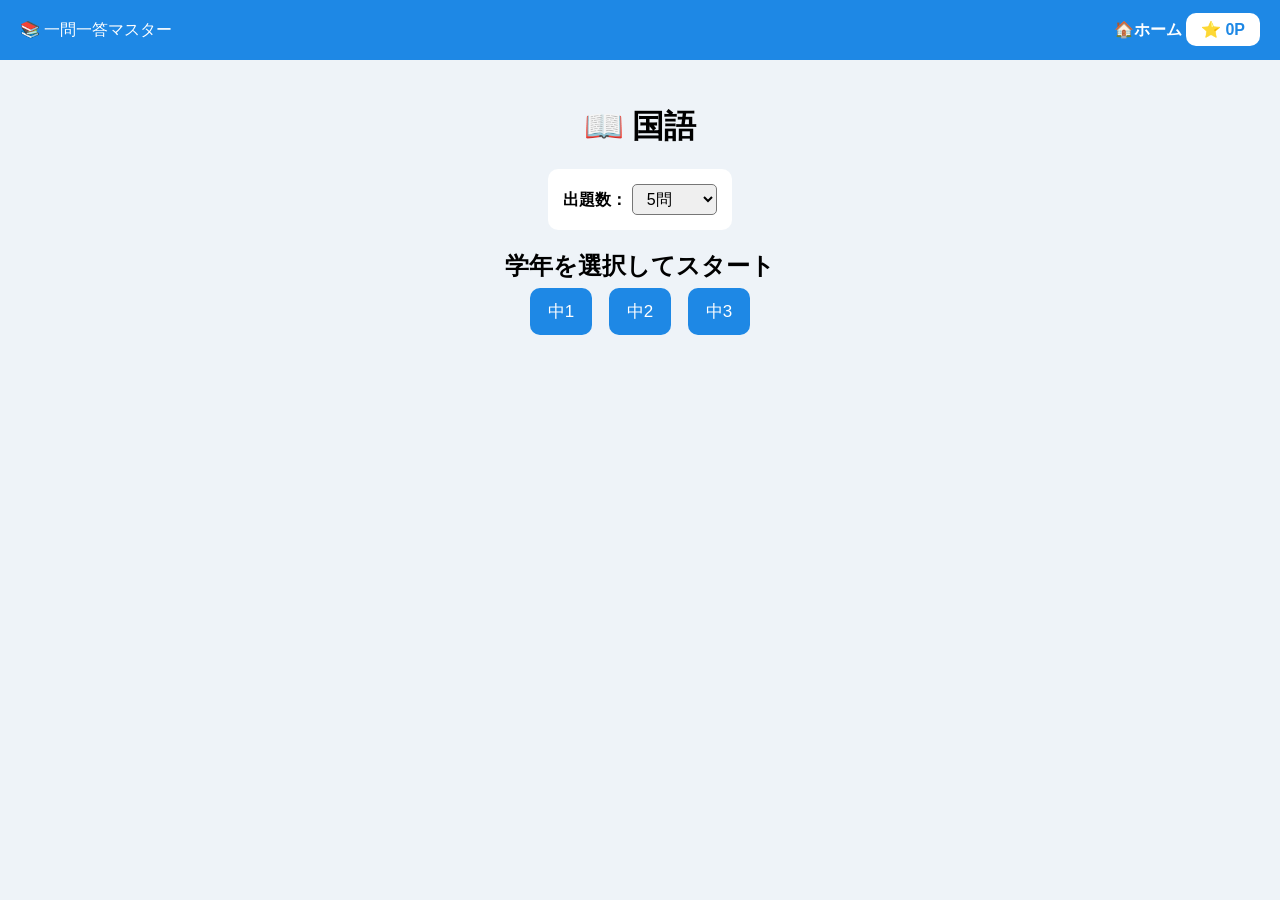
==== japanese.html @ 81d67c6b "Update japanese.html" ====
<!DOCTYPE html>
<html lang="ja">
<head>
<meta charset="UTF-8">
<meta name="viewport" content="width=device-width, initial-scale=1.0">
<title>国語 | 一問一答マスター</title>
<style>
*{margin:0;padding:0;box-sizing:border-box;font-family:"Yu Gothic",sans-serif;}
body{background:#eef3f8;}
header{height:60px;background:#1e88e5;color:#fff;display:flex;justify-content:space-between;align-items:center;padding:0 20px;}
header a{color:white;text-decoration:none;font-weight:bold;}
.point{background:white;color:#1e88e5;padding:8px 15px;border-radius:10px;font-weight:bold;}
main{max-width:900px;margin:25px auto;padding:20px;}
h1{text-align:center;margin-bottom:20px;}
.menu{text-align:center;}
.settings {margin-bottom: 20px;background: white;padding: 15px;border-radius: 10px;display: inline-block;}
.settings select {padding: 5px 10px;font-size: 16px;border-radius: 5px;}
button{padding:12px 18px;border:none;border-radius:10px;cursor:pointer;background:#1e88e5;color:white;margin:6px;font-size:17px;}
button:hover{background:#1565c0;}
#game, #final-result {display:none;}
.progressText{font-weight:bold;margin-bottom:8px;}
.progress{width:100%;height:18px;background:#cfd8dc;border-radius:20px;overflow:hidden;margin-bottom:20px;}
#bar{width:0%;height:100%;background:#43a047;transition:.3s;}
.question{font-size:25px;font-weight:bold;margin:20px 0;}
.choice{display:block;width:100%;margin:10px 0;padding:14px;background:white;color:#222;border:2px solid #1e88e5;border-radius:10px;cursor:pointer;text-align:left;font-size:18px;}
.choice:hover{background:#e3f2fd;}
.correct{background:#43a047!important;color:white;}
.wrong{background:#e53935!important;color:white;}
#result{font-size:28px;font-weight:bold;margin-top:15px;}
#explain{margin-top:15px;background:#fff;padding:15px;border-left:5px solid orange;}
#next{display:none;width:100%;margin-top:20px;}
#final-result {text-align: center;background: white;padding: 30px;border-radius: 10px;box-shadow: 0 4px 6px rgba(0,0,0,0.1);}
.result-stats {font-size: 22px;margin: 15px 0;font-weight: bold;}
.result-rate {font-size: 28px;color: #e53935;margin: 15px 0;font-weight: bold;}
.result-point {font-size: 20px;color: #1e88e5;margin-bottom: 20px;}
</style>
</head>
<body>
<header>
<div>📚 一問一答マスター</div>
<div><a href="index.html">🏠ホーム</a> <span class="point">⭐ <span id="point">0</span>P</span></div>
</header>
<main>
<h1>📖 国語</h1>
<div class="menu" id="menu">
  <div class="settings">
    <label for="q-count"><b>出題数：</b></label>
    <select id="q-count">
      <option value="1">1問</option>
      <option value="5" selected>5問</option>
      <option value="10">10問</option>
      <option value="20">20問</option>
      <option value="30">30問</option>
      <option value="40">40問</option>
      <option value="50">50問</option>
      <option value="75">75問</option>
      <option value="100">100問</option>
    </select>
  </div>
  <h2>学年を選択してスタート</h2>
  <button onclick="start(1)">中1</button>
  <button onclick="start(2)">中2</button>
  <button onclick="start(3)">中3</button>
</div>

<div id="game">
  <div class="progressText" id="progressText"></div>
  <div class="progress"><div id="bar"></div></div>
  <div class="question" id="question"></div>
  <div id="choices"></div>
  <div id="result"></div>
  <div id="explain"></div>
  <button id="next" onclick="nextQuestion()">次の問題 ▶</button>
</div>

<div id="final-result">
  <h2>🎉 結果発表 🎉</h2>
  <div class="result-stats" id="final-score">正解数: 0 / 0問</div>
  <div class="result-rate" id="final-rate">正答率: 0%</div>
  <div class="result-point" id="final-earned-points">獲得ポイント: +0P</div>
  <button onclick="location.reload()">もう一回やる</button>
  <button onclick="location.href='index.html'" style="background: #757575;">ホームへ戻る</button>
</div>
</main>

<script>
const pointText = document.getElementById("point");
let point = Number(localStorage.getItem("point")) || 0;
pointText.textContent = point;
let current = 0, answered = false, questions = [], correctCount = 0; 

const db = {
  1: [{q:"「山月記」の作者は？", c:["芥川龍之介","中島敦","夏目漱石"], a:1, ex:"中島敦です。李徴という男が虎になる話です。"}],
  2: [{q:"「羅生門」の作者は？", c:["芥川龍之介","中島敦","太宰治"], a:0, ex:"芥川龍之介です。平安時代末期が舞台です。"}],
  3: [{q:"「こころ」の作者は？", c:["夏目漱石","芥川龍之介","太宰治"], a:0, ex:"夏目漱石です。明治の終わりを描いた作品です。"}]
};

function start(g) {
  current = 0; correctCount = 0; answered = false;
  const count = Number(document.getElementById("q-count").value);
  let allQuestions = [...db[g]];
  questions = allQuestions.sort(() => Math.random() - 0.5).slice(0, Math.min(count, allQuestions.length));
  document.getElementById("menu").style.display = "none";
  document.getElementById("game").style.display = "block";
  showQuestion();
}

function showQuestion() {
  answered = false;
  let q = questions[current];
  document.getElementById("progressText").innerHTML = `問題 ${current + 1} / ${questions.length}`;
  document.getElementById("bar").style.width = `${(current + 1) / questions.length * 100}%`;
  document.getElementById("question").innerHTML = q.q;
  document.getElementById("choices").innerHTML = q.c.map((c, i) => `<button class="choice" onclick="answer(${i})">${c}</button>`).join("");
  document.getElementById("result").innerHTML = "";
  document.getElementById("explain").innerHTML = "";
  document.getElementById("next").style.display = "none";
}

function answer(select) {
  if (answered) return;
  answered = true;
  const q = questions[current];
  document.querySelectorAll(".choice").forEach((btn, i) => {
    btn.disabled = true;
    if (i === q.a) btn.classList.add("correct");
    else if (i === select) btn.classList.add("wrong");
  });
  if (select === q.a) {
    document.getElementById("result").innerHTML = "⭕ 正解！ +2P";
    correctCount++;
    point += 2;
    localStorage.setItem("point", point);
    pointText.textContent = point;
  } else {
    document.getElementById("result").innerHTML = "❌ 不正解";
  }
  document.getElementById("explain").innerHTML = `<b>解説</b><br>${q.ex}`;
  document.getElementById("next").style.display = "block";
}

function nextQuestion() {
  current++;
  if (current >= questions.length) {
    document.getElementById("game").style.display = "none";
    document.getElementById("final-result").style.display = "block";
    document.getElementById("final-score").innerHTML = `正解数: ${correctCount} / ${questions.length}問`;
    document.getElementById("final-rate").innerHTML = `正答率: ${Math.round(correctCount / questions.length * 100)}%`;
    document.getElementById("final-earned-points").innerHTML = `獲得ポイント: +${correctCount * 2}P`;
  } else { showQuestion(); }
}
</script>
</body>
</html>
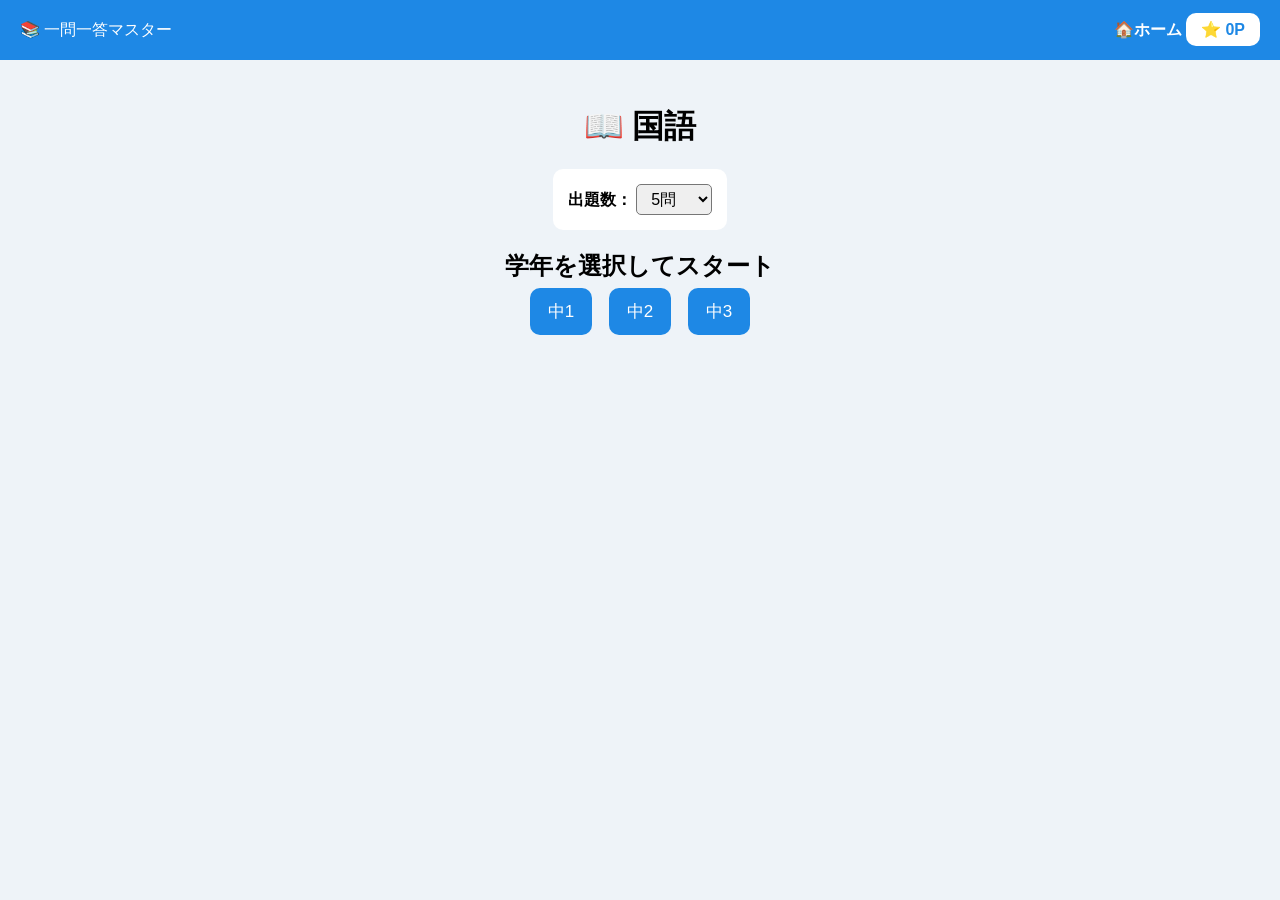
==== commit a4ac521e: "Update japanese.html" ====
--- a/japanese.html
+++ b/japanese.html
@@ -53,8 +53,6 @@
       <option value="30">30問</option>
       <option value="40">40問</option>
       <option value="50">50問</option>
-      <option value="75">75問</option>
-      <option value="100">100問</option>
     </select>
   </div>
   <h2>学年を選択してスタート</h2>
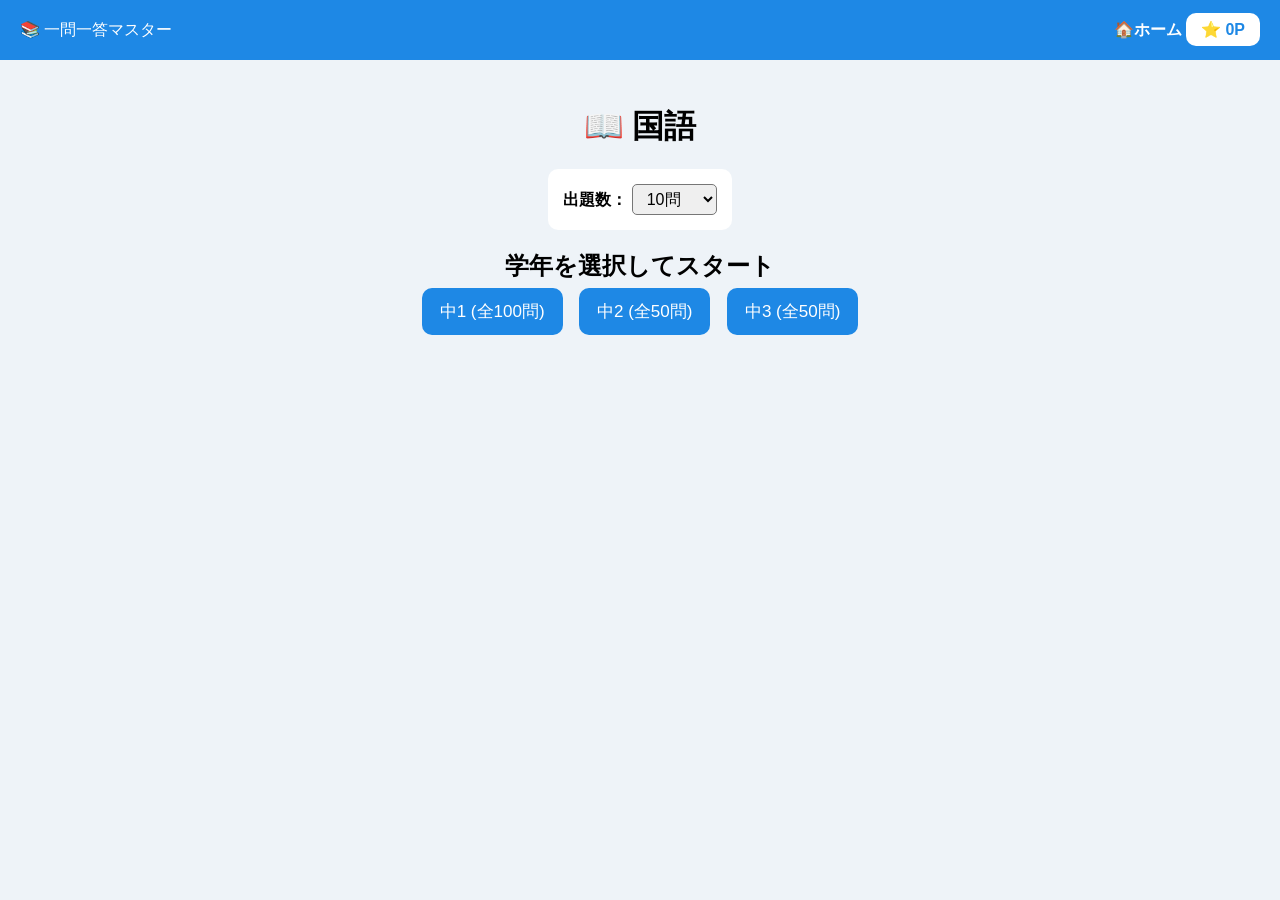
==== commit 23cfb0dd: "japanese.html を更新" ====
--- a/japanese.html
+++ b/japanese.html
@@ -46,19 +46,17 @@
   <div class="settings">
     <label for="q-count"><b>出題数：</b></label>
     <select id="q-count">
-      <option value="1">1問</option>
-      <option value="5" selected>5問</option>
-      <option value="10">10問</option>
+      <option value="5">5問</option>
+      <option value="10" selected>10問</option>
       <option value="20">20問</option>
-      <option value="30">30問</option>
-      <option value="40">40問</option>
       <option value="50">50問</option>
+      <option value="100">100問</option>
     </select>
   </div>
   <h2>学年を選択してスタート</h2>
-  <button onclick="start(1)">中1</button>
-  <button onclick="start(2)">中2</button>
-  <button onclick="start(3)">中3</button>
+  <button onclick="start(1)">中1 (全100問)</button>
+  <button onclick="start(2)">中2 (全50問)</button>
+  <button onclick="start(3)">中3 (全50問)</button>
 </div>
 
 <div id="game">
@@ -83,21 +81,229 @@
 
 <script>
 const pointText = document.getElementById("point");
-let point = Number(localStorage.getItem("point")) || 0;
+let point = 0;
+try { point = Number(localStorage.getItem("point")) || 0; } catch (e) { console.warn("localStorageブロック"); }
 pointText.textContent = point;
+
 let current = 0, answered = false, questions = [], correctCount = 0; 
 
+// 【以前と同じシンプルなデータ配列構造】
 const db = {
-  1: [{q:"「山月記」の作者は？", c:["芥川龍之介","中島敦","夏目漱石"], a:1, ex:"中島敦です。李徴という男が虎になる話です。"}],
-  2: [{q:"「羅生門」の作者は？", c:["芥川龍之介","中島敦","太宰治"], a:0, ex:"芥川龍之介です。平安時代末期が舞台です。"}],
-  3: [{q:"「こころ」の作者は？", c:["夏目漱石","芥川龍之介","太宰治"], a:0, ex:"夏目漱石です。明治の終わりを描いた作品です。"}]
+  1: [
+    {q:"「刷新」の正しい読み方は？", c:["さっしん","さつしん","かっしん"], a:0, ex:"刷新（さっしん）：悪習などを全く新しくすること。"},
+    {q:"「充足」の正しい読み方は？", c:["じゅうそく","じゅうぞく","みちたる"], a:0, ex:"充足（じゅうそく）：満ち足りるようにすること。"},
+    {q:"「一掃」の正しい読み方は？", c:["いっそう","ひとつはき","いちそう"], a:0, ex:"一掃（いっそう）：一度にすっかり払い去ること。"},
+    {q:"「懸念」の正しい読み方は？", c:["けねん","けんねん","けいねん"], a:0, ex:"懸念（けねん）：気にかかって不安に思うこと。"},
+    {q:"「固執」の正しい読み方は？", c:["こしつ","こしゅう","ごしつ"], a:0, ex:"固執（こしつ）：自分の意見にこだわり譲らないこと。"},
+    {q:"「看破」の正しい読み方は？", c:["かんぱ","かんぱつ","みやぶる"], a:0, ex:"看破（かんぱ）：真相などを見破ること。"},
+    {q:"「割愛」の正しい読み方は？", c:["かつあい","わりあい","かつあいい"], a:0, ex:"割愛（かつあい）：惜しいと思いながらも省くこと。"},
+    {q:"「姑息」の正しい読み方は？", c:["こそく","こそこ","いましばらく"], a:0, ex:"姑息（こそく）：一時の間に合わせにすること。"},
+    {q:"「示唆」の正しい読み方は？", c:["しさ","じさ","しきょう"], a:0, ex:"示唆（しさ）：それとなくそそのかすこと。"},
+    {q:"「妥協」の正しい読み方は？", c:["だきょう","たきょう","だイクよう"], a:0, ex:"妥協（だきょう）：対立した双方が譲り合って解決すること。"},
+    {q:"「擁護」の正しい読み方は？", c:["ようご","おんご","ようこ"], a:0, ex:"擁護（ようご）：侵害からかばい守ること。"},
+    {q:"「補填」の正しい読み方は？", c:["ほてん","ほしん","ほちょく"], a:0, ex:"補填（ほてん）：不足を埋め合わせること。"},
+    {q:"「進捗」の正しい読み方は？", c:["しんちょく","しんぽ","しんでき"], a:0, ex:"進捗（しんちょく）：物事が順調にはかどること。"},
+    {q:"「脆弱」の正しい読み方は？", c:["ぜいじゃく","きしゃく","ぜつじゃく"], a:0, ex:"脆弱（ぜいじゃく）：もろくて弱いこと。"},
+    {q:"「恣意」の正しい読み方は？", c:["しい","じい","こい"], a:0, ex:"恣意（しい）：気ままな心、自分勝手な考え。"},
+    {q:"「斟酌」の正しい読み方は？", c:["しんしゃく","じんしゃく","かんしゃく"], a:0, ex:"斟酌（しんしゃく）：相手の事情や心情を汲み取ること。"},
+    {q:"「確執」の正しい読み方は？", c:["かくしつ","かくしゅう","たしかづえ"], a:0, ex:"確執（かくしつ）：互いに意見を譲らないこと。"},
+    {q:"「常套」の正しい読み方は？", c:["じょうとう","じょうかん","つねわざ"], a:0, ex:"常套（じょうとう）：ありふれたやり方・決まり文句。"},
+    {q:"「媒介」の正しい読み方は？", c:["ばいかい","ばいけい","なかだち"], a:0, ex:"媒介（ばいかい）：両者の間に立って仲立ちすること。"},
+    {q:"「破綻」の正しい読み方は？", c:["はたん","はじょう","へいたん"], a:0, ex:"破綻（はたん）：物事や関係が成り立たなくなること。"},
+    {q:"「凡例」の正しい読み方は？", c:["はんれい","ぼんれい","はんれつ"], a:0, ex:"凡例（はんれい）：本の巻頭にある説明や決まり。"},
+    {q:"「矛盾」の正しい読み方は？", c:["むじゅん","むとん","ほこたて"], a:0, ex:"矛盾（むじゅん）：つじつまが合わないこと。"},
+    {q:"「躍進」の正しい読み方は？", c:["やくしん","ようしん","たくしん"], a:0, ex:"躍進（やくしん）：目覚ましい勢いで進出・発展すること。"},
+    {q:"「露骨」の正しい読み方は？", c:["ろこつ","ろっこつ","るこつ"], a:0, ex:"露骨（ろこつ）：感情や欲望などを隠さず出すこと。"},
+    {q:"「驚愕」の正しい読み方は？", c:["きょうがく","きょうかく","きょうが"], a:0, ex:"驚愕（きょうがく）：非常に驚くこと。"},
+    {q:"「悪習などを全く新しくすること」を意味する熟語は？", c:["刷新","固執","看破"], a:0, ex:"正解は「刷新（さっしん）」です。"},
+    {q:"「満ち足りるようにすること」を意味する熟語は？", c:["充足","割愛","姑息"], a:0, ex:"正解は「充足（じゅうそく）」です。"},
+    {q:"「一度にすっかり払い去ること」を意味する熟語は？", c:["一掃","示唆","妥協"], a:0, ex:"正解は「一掃（いっそう）」です。"},
+    {q:"「気にかかって不安に思うこと」を意味する熟語は？", c:["懸念","擁護","補填"], a:0, ex:"正解は「懸念（けねん）」です。"},
+    {q:"「自分の意見にこだわり譲らないこと」を意味する熟語は？", c:["固執","進捗","脆弱"], a:0, ex:"正解は「固執（こしつ）」です。"},
+    {q:"「真相などを見破ること」を意味する熟語は？", c:["看破","恣意","斟酌"], a:0, ex:"正解は「看破（かんぱ）」です。"},
+    {q:"「惜しいと思いながらも省くこと」を意味する熟語は？", c:["割愛","確執","常套"], a:0, ex:"正解は「割愛（かつあい）」です。"},
+    {q:"「一時の間に合わせにすること」を意味する熟語は？", c:["姑息","媒介","破綻"], a:0, ex:"正解は「姑息（こそく）」です。"},
+    {q:"「それとなくそそのかすこと」を意味する熟語は？", c:["示唆","凡例","矛盾"], a:0, ex:"正解は「示唆（しさ）」です。"},
+    {q:"「対立した双方が譲り合って解決すること」を意味する熟語は？", c:["妥協","躍進","露骨"], a:0, ex:"正解は「妥協（だきょう）」です。"},
+    {q:"「侵害からかばい守ること」を意味する熟語は？", c:["擁護","驚愕","完璧"], a:0, ex:"正解は「擁護（ようご）」です。"},
+    {q:"「不足を埋め合わせること」を意味する熟語は？", c:["補填","忌避","驚異"], a:0, ex:"正解は「補填（ほてん）」です。"},
+    {q:"「物事が順調にはかどること」を意味する熟語は？", c:["進捗","含蓄","享受"], a:0, ex:"正解は「進捗（しんちょく）」です。"},
+    {q:"「もろくて弱いこと」を意味する熟語は？", c:["脆弱","傾倒","固辞"], a:0, ex:"正解は「脆弱（ぜいじゃく）」です。"},
+    {q:"「気ままな心、自分勝手な考え」を意味する熟語は？", c:["恣意","克明","暫定"], a:0, ex:"正解は「恣意（しい）」です。"},
+    {q:"「相手の事情や心情を汲み取ること」を意味する熟語は？", c:["斟酌","至高","謝絶"], a:0, ex:"正解は「斟酌（しんしゃく）」です。"},
+    {q:"「互いに意見を譲らないこと」を意味する熟語は？", c:["確執","執拗","釈明"], a:0, ex:"正解は「確執（かくしつ）」です。"},
+    {q:"「ありふれたやり方・決まり文句」を意味する熟語は？", c:["常套","充足","一掃"], a:0, ex:"正解は「常套（じょうとう）」です。"},
+    {q:"「両者の間に立って仲立ちすること」を意味する熟語は？", c:["媒介","懸念","看破"], a:0, ex:"正解は「媒介（ばいかい）」です。"},
+    {q:"「物事や関係が成り立たなくなること」を意味する熟語は？", c:["破綻","割愛","姑息"], a:0, ex:"正解は「破綻（はたん）」です。"},
+    {q:"「本の巻頭にある説明や決まり」を意味する熟語は？", c:["凡例","示唆","妥協"], a:0, ex:"正解は「凡例（はんれい）」です。"},
+    {q:"「つじつまが合わないこと」を意味する熟語は？", c:["矛盾","擁護","補填"], a:0, ex:"正解は「矛盾（むじゅん）」です。"},
+    {q:"「目覚ましい勢いで進出・発展すること」を意味する熟語は？", c:["躍進","進捗","脆弱"], a:0, ex:"正解は「躍進（やくしん）」です。"},
+    {q:"「感情や欲望などを隠さず出すこと」を意味する熟語は？", c:["露骨","恣意","斟酌"], a:0, ex:"正解は「露骨（ろこつ）」です。"},
+    {q:"「非常に驚くこと」を意味する熟語は？", c:["驚愕","確執","常套"], a:0, ex:"正解は「驚愕（きょうがく）」です。"},
+    {q:"文の中で「誰が」「何が」を表す成分は？", c:["主語","述語","修飾語"], a:0, ex:"主語は、文の主体となる部分です。"},
+    {q:"文の中で「どうする」「どんなだ」を表す成分は？", c:["述語","主語","接続語"], a:0, ex:"述語は、主語の動作や状態を表す部分です。"},
+    {q:"他の言葉を詳しく説明して飾る文の成分は？", c:["修飾語","独立語","述語"], a:0, ex:"修飾語は、他の言葉の内容を詳しくします。"},
+    {q:"前後の文や言葉を繋ぐ役割を持つ文の成分は？", c:["接続語","修飾語","独立語"], a:0, ex:"接続語は文と文の関係を示します。"},
+    {q:"他の成分と直接の関係を持たない独立した文の成分は？", c:["独立語","主語","述語"], a:0, ex:"応答や呼び掛けなどが独立語になります。"},
+    {q:"物の名前を表し、主語になれる単語の品詞は？", c:["名詞","動詞","形容詞"], a:0, ex:"名詞（体言）は活用がありません。"},
+    {q:"動作や存在を表し、と言い切りがウ段の音で終わる品詞は？", c:["動詞","名詞","副詞"], a:0, ex:"動詞は活用のある自立語です。"},
+    {q:"状態や性質を表し、言い切りが「い」で終わる品詞は？", c:["形容詞","形容動詞","助詞"], a:0, ex:"形容詞は「美しい」などがあります。"},
+    {q:"状態を表し、言い切りが「だ・です」で終わる品詞は？", c:["形容動詞","形容詞","連体詞"], a:0, ex:"形容動詞は「静かだ」などがあります。"},
+    {q:"主に動詞や形容詞（用言）の状態・程度を修飾する単語は？", c:["副詞","名詞","接続詞"], a:0, ex:"副詞は活用がありません。"},
+    {q:"名詞（体言）の上について、それを詳しく修飾する単語は？", c:["連体詞","副詞","感動詞"], a:0, ex:"連体詞は「大きな」「いわゆる」など。"},
+    {q:"文と文、語と語を繋ぎ、活用がない独立した単語は？", c:["接続詞","助詞","助動詞"], a:0, ex:"接続詞は「だから」「しかし」など。"},
+    {q:"感動、呼びかけ、応答などを表す活用がない独立した単語は？", c:["感動詞","連体詞","副詞"], a:0, ex:"感動詞は「はい」「おや」など。"},
+    {q:"単語の後ろについて関係を示したり意味を添える、活用がない付属語は？", c:["助詞","助動詞","動詞"], a:0, ex:"助詞は「が」「を」「に」など。"},
+    {q:"付属語で、上の言葉に意味を添え、活用がある単語は？", c:["助動詞","助詞","形容詞"], a:0, ex:"助動詞は「れる」「させる」など。"},
+    {q:"中国の古い発音をもとにした漢字の読み方は？", c:["音読み","訓読み","訓読"], a:0, ex:"音読みは、漢字が日本に伝わった時の音です。"},
+    {q:"漢字の意味にあたる日本語をあてはめた読み方は？", c:["訓読み","音読み","音読"], a:0, ex:"訓読みは、漢字に日本語の意味を当てはめたもの。"},
+    {q:"意味が互いに対立し、反対になっている言葉のペアは？", c:["対義語","類義語","同音異義語"], a:0, ex:"「高い」と「低い」などは対義語です。"},
+    {q:"意味が互いによく似ている言葉のペアは？", c:["類義語","対義語","多義語"], a:0, ex:"「宿命」と「運命」などは類義語です。"},
+    {q:"崩さずに一点一画を正確に書く漢字の書体は？", c:["楷書","行書","草書"], a:0, ex:"普段一番よく使う標準的な書体です。"},
+    {q:"楷書を少し崩して、流れるように書く漢字の書体は？", c:["行書","楷書","草書"], a:0, ex:"行書は、少しつながりを持たせて書きます。"},
+    {q:"行書をさらに大きく崩して簡略化した漢字の書体は？", c:["草書","行書","楷書"], a:0, ex:"草書は、原型を留めないほど崩すこともあります。"},
+    {q:"発音上・意味上で自然に区切る、言葉の最小の単位は？", c:["文節","単語","段落"], a:0, ex:"「ね」を入れて区切ることができる単位です。"},
+    {q:"文法上の意味を持つ、言葉の最も小さい要素は？", c:["単語","文節","文"], a:0, ex:"これ以上分けると意味が通じなくなる単位。"},
+    {q:"相手への敬意を表す言葉遣いの総称は？", c:["敬語","方言","標準語"], a:0, ex:"尊敬語、謙譲語、丁寧語などがあります。"},
+    {q:"次のうち、漢字の「部首」として正しい名称は？", c:["さんずい","みず","かわ"], a:0, ex:"「漢」などの左側にあるのは「さんずい」です。"},
+    {q:"「燈」の部首は？", c:["ひへん","ひ","ともしび"], a:0, ex:"「燈」の部首は「火（ひへん）」です。"},
+    {q:"「語」の部首は？", c:["ごんべん","くち","いう"], a:0, ex:"「語」の部首は「言（ごんべん）」です。"},
+    {q:"「校」の部首は？", c:["きへん","き","まじわる"], a:0, ex:"「校」の部首は「木（きへん）」です。"},
+    {q:"「究」の部首は？", c:["あなかんむり","あな","うかんむり"], a:0, ex:"「究」の部首は「穴（あなかんむり）」です。"},
+    {q:"「犬も歩けば（ ）」に続くことわざは？", c:["棒に当たる","災いを生む","道迷う"], a:0, ex:"何か行動を起こせば災難に遭う、または幸運に遭うこと。"},
+    {q:"「弘法にも（ ）」に続くことわざは？", c:["筆の誤り","筆の進み","筆の選び"], a:0, ex:"達人でも時には失敗するということ。"},
+    {q:"「猿も木から（ ）」に続くことわざは？", c:["落ちる","滑る","飛び降りる"], a:0, ex:"名手でも時には失敗することがある。"},
+    {q:"「釈迦に（ ）」に続くことわざは？", c:["説法","知恵","お経"], a:0, ex:"自分よりよく知っている人に教える愚かさ。"},
+    {q:"「聞いて極楽（ ）」に続くことわざは？", c:["見て地獄","見て現実","聞いて地獄"], a:0, ex:"話に聞くだけなら素晴らしいが、実際はひどいこと。"},
+    {q:"「捕らぬ狸の（ ）」に続くことわざは？", c:["皮算用","毛並み","子算用"], a:0, ex:"手に入るか分からないものを当てにして計画すること。"},
+    {q:"「壁に耳あり（ ）」に続くことわざは？", c:["障子に目あり","窓に目あり","床に口あり"], a:0, ex:"秘密は漏れやすいということのたとえ。"},
+    {q:"「可愛い子には（ ）」に続くことわざは？", c:["旅をさせよ","厳しくせよ","服を着せよ"], a:0, ex:"子供が可愛いなら、世間の苦労を経験させるべきだ。"},
+    {q:"「三人寄れば（ ）」に続くことわざは？", c:["文殊の知恵","凡人の知恵","大騒ぎ"], a:0, ex:"凡人でも三人集まれば良い知恵が出る。"},
+    {q:"「塵も積もれば（ ）」に続くことわざは？", c:["山となる","ゴミとなる","砂となる"], a:0, ex:"微小なものでも、重なれば巨大になる。"},
+    {q:"「失敗は（ ）」に続くことわざは？", c:["成功のもと","成功の敵","終わりの始まり"], a:0, ex:"失敗を反省すれば、次の成功に繋がる。"},
+    {q:"「急がば（ ）」に続くことわざは？", c:["回れ","走れ","止まれ"], a:0, ex:"急ぐ時ほど、安全で確実な方法をとるべきだ。"},
+    {q:"「情けは人の（ ）」に続くことわざは？", c:["ためならず","ためになる","仇となる"], a:0, ex:"人に情けをかけると、巡り巡って自分に返ってくる。"},
+    {q:"「石の上にも（ ）」に続くことわざは？", c:["三年","一年","十年"], a:0, ex:"辛くても辛抱を続ければ、いつかは報われる。"},
+    {q:"「灯台（ ）」に続くことわざは？", c:["下暗し","前明るし","後ろ暗し"], a:0, ex:"身近なことはかえって気づきにくい。"},
+    {q:"「良薬は（ ）」に続くことわざは？", c:["口に苦し","病に効く","体に良し"], a:0, ex:"良い忠告は聞くのが辛いが、ためになる。"},
+    {q:"「笑う門には（ ）」に続くことわざは？", c:["福来る","人来る","お金来る"], a:0, ex:"いつも笑い声が減らない家には幸福が訪れる。"},
+    {q:"「論より（ ）」に続くことわざは？", c:["証拠","議論","事実"], a:0, ex:"あれこれ議論するより、証拠を出す方が明確だ。"},
+    {q:"「百聞は（ ）」に続くことわざは？", c:["一見にしかず","一考にしかず","一読にしかず"], a:0, ex:"何度も聞くより、一度自分の目で見る方がよく分かる。"},
+    {q:"「雨降って（ ）」に続くことわざは？", c:["地固まる","虹出る","泥となる"], a:0, ex:"揉め事の後は、かえって状態が安定すること。"}
+  ],
+  2: [
+    {q:"多くの人が口を揃えて同じことを言うことを表す四字熟語は？", c:["異口同音","異体同心","単刀直入"], a:0, ex:"異口同音（いくどうおん）"},
+    {q:"言葉を使わず、互いの心で通じ合うことを表す四字熟語は？", c:["以心伝心","試行錯誤","自給自足"], a:0, ex:"以心伝心（いしんでんしん）"},
+    {q:"一つの行為で二つの利益を得ることを表す四字熟語は？", c:["一石二鳥","一挙両得","八方美人"], a:0, ex:"一石二鳥（いっせきにちょう）"},
+    {q:"命がけで物事に熱中し、最善の努力をすることを表す四字熟語は？", c:["一生懸命","絶体絶命","千載一遇"], a:0, ex:"一生懸命（いっしょうけんめい）"},
+    {q:"失敗を繰り返しながら目的に近づいていくことを表す四字熟語は？", c:["試行錯誤","自業自得","自給自足"], a:0, ex:"試行錯誤（しこうさくご）"},
+    {q:"必要な物資をすべて自分で生産しまかなうことを表す四字熟語は？", c:["自給自足","適材適所","本末転倒"], a:0, ex:"自給自足（じきゅうじそく）"},
+    {q:"自分の犯した悪事の報いを自分が受けることを表す四字熟語は？", c:["自業自得","因果応報","自給自足"], a:0, ex:"自業自得（じごうじとく）"},
+    {q:"前置きを省き、すぐに本題・核心に入ることを表す四字熟語は？", c:["単刀直入","創意工夫","臨機応変"], a:0, ex:"単刀直入（たんとうちょくにゅう）"},
+    {q:"人の能力に適した地位や仕事に配置することを表す四字熟語は？", c:["適材適所","千差万別","十人十色"], a:0, ex:"適材適所（てきざいてきしょ）"},
+    {q:"物事の根本と些細な部分をひっくり返すことを表す四字熟語は？", c:["本末転倒","言語道断","五里霧中"], a:0, ex:"本末転倒（ほんまつてんとう）"},
+    {q:"物事の様子が全く分からず方針が立たないことを表す四字熟語は？", c:["五里霧中","暗中模索","自暴自棄"], a:0, ex:"五里霧中（ごりむちゅう）"},
+    {q:"種類や様子がさまざまに異なっていることを表す四字熟語は？", c:["千差万別","十人十色","三者三様"], a:0, ex:"千差万別（せんさばんべつ）"},
+    {q:"人によって考えや好みがそれぞれ異なることを表す四字熟語は？", c:["十人十色","千差万別","一長一短"], a:0, ex:"十人十色（じゅうにんといろ）"},
+    {q:"長所もあるが、同時に短所もあることを表す四字熟語は？", c:["一長一短","完全無欠","適材適所"], a:0, ex:"一長一短（いっちょういったん）"},
+    {q:"新しい思いつきを元に、色々と考え出すことを表す四字熟語は？", c:["創意工夫","臨機応変","試行錯誤"], a:0, ex:"創意工夫（そういくふう）"},
+    {q:"追い詰められて逃れられない困難な立場にあることを表す四字熟語は？", c:["絶体絶命","危機一髪","五里霧中"], a:0, ex:"絶体絶命（ぜったいぜつめい）"},
+    {q:"状況の変化に応じて、適切な処置をとることを表す四字熟語は？", c:["臨機応変","創意工夫","千差万別"], a:0, ex:"臨機応変（りんきおうへん）"},
+    {q:"滅多にない、千年に一度しか会えないような好機を表す四字熟語は？", c:["千載一遇","一世一代","危機一髪"], a:0, ex:"千載一遇（せんざいいちぐう）"},
+    {q:"目先の違いにとらわれ、同じ結果だと気づかないことを表す四字熟語は？", c:["朝三暮四","二者択一","本末転倒"], a:0, ex:"朝三暮四（ちょうさんぼし）"},
+    {q:"互いに励まし合い、競い合って学問や徳を磨くことを表す四字熟語は？", c:["切磋琢磨","一生懸命","一致団結"], a:0, ex:"切磋琢磨（せっさたくま）"},
+    {q:"「異口同音」の正しい読み方は？", c:["いくどうおん","いぐどうおん","いこうどうおん"], a:0, ex:"異口同音（いくどうおん）"},
+    {q:"「以心伝心」の正しい読み方は？", c:["いしんでんしん","いしんでんじん","いしんとうしん"], a:0, ex:"以心伝心（いしんでんしん）"},
+    {q:"「一石二鳥」の正しい読み方は？", c:["いっせきにちょう","いちせきにちょう","いっせきふたちょう"], a:0, ex:"一石二鳥（いっせきにちょう）"},
+    {q:"「試行錯誤」の正しい読み方は？", c:["しこうさくご","しこうさくきょ","しぎょうさくご"], a:0, ex:"試行錯誤（しこうさくご）"},
+    {q:"「本末転倒」の正しい読み方は？", c:["ほんまつてんとう","ほんまつてんど","ほんまつてんず"], a:0, ex:"本末転倒（ほんまつてんとう）"},
+    {q:"相手を敬って、その動作や状態を高めて表現する敬語は？", c:["尊敬語","謙譲語","丁寧語"], a:0, ex:"尊敬語は相手の行為を高めます。"},
+    {q:"自分がへりくだることで、相対的に相手を敬う敬語は？", c:["謙譲語","尊敬語","丁寧語"], a:0, ex:"謙譲語は自分の行為を低くします。"},
+    {q:"「です」「ます」など、聞き手に上品に伝える敬語は？", c:["丁寧語","尊敬語","謙譲語"], a:0, ex:"丁寧語は話し言葉を丁寧にします。"},
+    {q:"先生が「言う」の尊敬語として正しいものは？", c:["おっしゃる","申される","お聞きになる"], a:0, ex:"言うの尊敬語は「おっしゃる」です。"},
+    {q:"自分が「言う」の謙譲語として正しいものは？", c:["申し上げる","おっしゃる","言われる"], a:0, ex:"言うの謙譲語は「申す」「申し上げる」です。"},
+    {q:"相手が「行く」の尊敬語として正しいものは？", c:["いらっしゃる","参る","伺う"], a:0, ex:"行くの尊敬語は「いらっしゃる」などです。"},
+    {q:"自分が「行く」の謙譲語として正しいものは？", c:["参る","いらっしゃる","お越しになる"], a:0, ex:"行くの謙譲語は「参る」「伺う」です。"},
+    {q:"相手が「食べる」の尊敬語として正しいものは？", c:["召し上がる","いただく","食べられる"], a:0, ex:"食べるの尊敬語は「召し上がる」です。"},
+    {q:"自分が「食べる」の謙譲語として正しいものは？", c:["いただく","召し上がる","食す"], a:0, ex:"食べるの謙譲語は「いただく」です。"},
+    {q:"相手の家を敬って何と呼ぶ？", c:["お宅","弊社","拙宅"], a:0, ex:"相手の家は「お宅」や「貴宅」と呼びます。"},
+    {q:"自立語の後ろにつき、主語であることを示す助詞「が」の分類は？", c:["格助詞","接続助詞","副助詞"], a:0, ex:"「が」は関係を示す格助詞です。"},
+    {q:"文を繋ぐ役割を持つ助詞「〜から」「〜ので」の分類は？", c:["接続助詞","格助詞","終助詞"], a:0, ex:"文を接続する役割の助詞です。"},
+    {q:"文の最後について、疑問や感動を表す助詞「か」「な」の分類は？", c:["終助詞","副助詞","格助詞"], a:0, ex:"文末にくるので終助詞です。"},
+    {q:"様々な語につき、意味を限定したり強調したりする助詞「だけ」「さえ」は？", c:["副助詞","格助詞","並立助詞"], a:0, ex:"副助詞は様々な意味を添えます。"},
+    {q:"受け身や可能を表す助動詞「れる」「られる」の言い切りは？", c:["れる・られる","れる","られる"], a:0, ex:"動詞の下について活用します。"},
+    {q:"アンケートに対して「かいとう」する時の正しい漢字は？", c:["回答","解答","解凍"], a:0, ex:"質問や呼びかけに応じるのは「回答」です。"},
+    {q:"テストの問題を「かいとう」する時の正しい漢字は？", c:["解答","回答","会得"], a:0, ex:"問題を解いて答えを出すのは「解答」です。"},
+    {q:"別の場所に「いどう」する時の正しい漢字は？", c:["移動","異動","移到"], a:0, ex:"位置が変わることは「移動」です。"},
+    {q:"会社の部署が「いどう」になる時の正しい漢字は？", c:["異動","移動","移転"], a:0, ex:"役職や勤務地が変わることは「異動」です。"},
+    {q:"新製品を「かいはつ」する時の正しい漢字は？", c:["開発","啓発","開拓"], a:0, ex:"土地や技術を切り開くのは「開発」です。"},
+    {q:"意見を「こうかん」する時の正しい漢字は？", c:["交換","交歓","交感"], a:0, ex:"取り替えることは「交換」です。"},
+    {q:"機械を「そうさ」する時の正しい漢字は？", c:["操作","捜査","操縦"], a:0, ex:"道具を扱うのは「操作」です。"},
+    {q:"犯人を「そうさ」する時の正しい漢字は？", c:["捜査","操作","走査"], a:0, ex:"犯罪を調べるのは「捜査」です。"},
+    {q:"文章を「こうせい」する時の正しい漢字（組み立ての意）は？", c:["構成","校正","公正"], a:0, ex:"組み立ては「構成」です。"},
+    {q:"誤字脱字を「こうせい」する時の正しい漢字は？", c:["校正","構成","更生"], a:0, ex:"文字の誤りを正すのは「校正」です。"}
+  ],
+  3: [
+    {q:"身近な事情はかえって分かりにくいということを表す慣用句は？", c:["灯台下暗し","井の中の蛙","一寸先は闇"], a:0, ex:"灯台下暗し（とうだいもとくらし）"},
+    {q:"狭い世界にとらわれ、広い世界を知らないことを表す慣用句は？", c:["井の中の蛙","灯台下暗し","瓜の蔓に茄子はならぬ"], a:0, ex:"井の中の蛙（いのなかのかわず）"},
+    {q:"勢いのあるものに、さらに勢いを加えることを表す慣用句は？", c:["油を注ぐ","火に油を注ぐ","油を売る"], a:0, ex:"油を注ぐ（あぶらをそそぐ）"},
+    {q:"仕事の途中で無駄話などをしてサボることを表す慣用句は？", c:["油を売る","油を注ぐ","道草を食う"], a:0, ex:"油を売る（あぶらをうる）"},
+    {q:"ためらって、実行に移すのを躊躇することを表す慣用句は？", c:["二の足を踏む","地団駄を踏む","足を引っ張る"], a:0, ex:"二の足を踏む（にのあしをふむ）"},
+    {q:"見込みがないとあきらめて、手を引くことを表す慣用句は？", c:["匙を投げる","手を引く","匙をすくう"], a:0, ex:"匙を投げる（さじをなげる）"},
+    {q:"絶対に確実だと保証することを表す慣用句は？", c:["太鼓判を押す","お墨付きを得る","判子を押す"], a:0, ex:"太鼓判を押す（たいこばんをおす）"},
+    {q:"あることをきっかけに、急に真相が理解できるようになることは？", c:["目から鱗","目から火が出る","目が点になる"], a:0, ex:"目から鱗（めからうろこ）"},
+    {q:"上手くいっている物事に、邪魔をして雰囲力を壊すことを表す慣用句は？", c:["水を差す","水をあける","油を注ぐ"], a:0, ex:"水を差す（みずをさす）"},
+    {q:"顔の形や様子が非常によく似ていることを表す慣用句は？", c:["瓜二つ","生き写し","二者択一"], a:0, ex:"瓜二つ（うりふたつ）"},
+    {q:"不快に思ったり、心配したりして顔を曇らせることを表す慣用句は？", c:["眉をひそめる","眉を動かす","目を細める"], a:0, ex:"眉をひそめる（まゆをひそめる）"},
+    {q:"他人の誤った言動でも、自分の修養の参考になるということを表す言葉は？", c:["他山の石","人の振り見て我が振り直せ","棚からぼた餅"], a:0, ex:"他山の石（たざんのいし）"},
+    {q:"秘訣を記した書物、または参考書や解答集のことを表す言葉は？", c:["虎の巻","教科書","参考書"], a:0, ex:"虎の巻（とらのまき）"},
+    {q:"状況に応じて、矛盾した嘘を平気で言うことを表す慣用句は？", c:["二枚舌を使う","口を割る","舌を巻く"], a:0, ex:"二枚舌を使う（にまいじたをつかう）"},
+    {q:"非常に感心したり、驚いたりして言葉が出ない様子を表す慣用句は？", c:["舌を巻く","二枚舌を使う","舌が回る"], a:0, ex:"舌を巻く（したをまく）"},
+    {q:"隠していた白状や秘密を自ら話し出すことを表す慣用句は？", c:["口を割る","口を挟む","口が軽い"], a:0, ex:"口を割る（くちをわる）"},
+    {q:"他人の話の途中に、横から割り込んで発言することを表す慣用句は？", c:["口を挟む","口を割る","口が滑る"], a:0, ex:"口を挟む（くちをはさむ）"},
+    {q:"事の成り行きを緊張してじっと見守る様子を表す慣用句は？", c:["固唾を飲む","息をのむ","涙をのむ"], a:0, ex:"固唾を飲む（かたずをのむ）"},
+    {q:"だまされないように、用心して話を聞くことを表す慣用句は？", c:["眉に唾をつける","眉をひそめる","目を疑う"], a:0, ex:"眉に唾をつける（まゆにつばをつける）"},
+    {q:"他人の成功や進行を邪魔して妨げることを表す慣用句は？", c:["足を引っ張る","二の足を踏む","後ろ髪を引かれる"], a:0, ex:"足を引っ張る（あしをひっぱる）"},
+    {q:"古文で使われる、現代とは異なる昔の仮名の書き方を何という？", c:["歴史的仮名遣い","現代仮名遣い","古い仮名遣い"], a:0, ex:"歴史的仮名遣い（れきしてきかなづかい）"},
+    {q:"古文単語「をかし」の意味として最も適切なものは？", c:["趣がある・美しい","おかしい・滑稽だ","悲しい"], a:0, ex:"「枕草子」などで多用される重要な美意識です。"},
+    {q:"古文単語「あわれなり」の意味として最も適切なものは？", c:["しみじみと深い情趣がある","哀れでかわいそうだ","嬉しい"], a:0, ex:"心の底から染み出すような美を表します。"},
+    {q:"古文単語「いと」の意味として最も適切なものは？", c:["たいそう・非常に","少し・わずかに","まったく〜ない"], a:0, ex:"強調を表す副詞です。「いとをかし」など。"},
+    {q:"古文単語「うつくし」の意味として最も適切なものは？", c:["かわいらしい・愛すべきだ","綺麗だ・美しい","醜い"], a:0, ex:"昔は小さいものへの「可愛らしさ」を意味しました。"},
+    {q:"古文の歴史的仮名遣い「てふ」は現代仮名遣いでどう読む？", c:["ちょう","てふ","てう"], a:0, ex:"「てふ」は「ちょう」と読みます（例：胡蝶）。"},
+    {q:"古文の歴史的仮名遣い「いふ」は現代仮名遣いでどう読む？", c:["いう","いふ","ゆう"], a:0, ex:"語中・語尾の「ふ」は「う」になります。"},
+    {q:"漢文で、読む順番を下から一字上に返す時に使う記号は？", c:["レ点","一・二点","上・下点"], a:0, ex:"すぐ下の一字から上へ返る時は「レ点」です。"},
+    {q:"漢文で、二字以上離れた上の文字に返す時の記号は？", c:["一・二点","レ点","上・下点"], a:0, ex:"一の点から二の点へと返って読みます。"},
+    {q:"漢文に送り仮名や返り点をつけて、日本語の順序に直した文は？", c:["書き下し文","白文","訓読文"], a:0, ex:"ひらがな混じりの日本語にした文です。"},
+    {q:"あるものを他のものに例える表現技法「〜のようだ」を何という？", c:["直喩（明喩）","隠喩（暗喩）","擬人法"], a:0, ex:"例えとわかる言葉を使うのが直喩です。"},
+    {q:"「ようだ」を使わず、直接「彼は鬼だ」と例える表現技法は？", c:["隠喩（暗喩）","直喩（明喩）","倒置法"], a:0, ex:"例えの言葉を隠して表現するのが隠喩です。"},
+    {q:"人間でないものを人間のように表現する技法は？", c:["擬人法","直喩","対句法"], a:0, ex:"「風がささやく」などが擬人法です。"},
+    {q:"文章の通常の語順をひっくり返して強調する技法は？", c:["倒置法","対句法","反復法"], a:0, ex:"「行くよ、私は」などが倒置法です。"},
+    {q:"意味の対応する言葉を並べてリズムを整える技法は？", c:["対句法","擬人法","比喩"], a:0, ex:"「山は青く、海は広い」などが対句法です。"},
+    {q:"同じ言葉を繰り返して感情や意味を強調する技法は？", c:["反復法","倒置法","直喩"], a:0, ex:"「とても、とても広い」などが反復法です。"},
+    {q:"文末を名詞（体言）で終わらせ、余韻を残す技法を何という？", c:["体言止め","倒置法","省略"], a:0, ex:"文末を名詞で終わらせる技法です。"},
+    {q:"和歌（短歌）の音数の構成として正しいものは？", c:["五・七・五・七・七","五・七・五","五・五・七・七"], a:0, ex:"短歌は合計31音で構成されます。"},
+    {q:"俳句の音数の構成として正しいものは？", c:["五・七・五","五・七・五・七・七","七・七・五"], a:0, ex:"俳句は17音で構成され、季語を含みます。"},
+    {q:"俳句で必ず入れる、季節を表す言葉を何という？", c:["季語","季調","枕詞"], a:0, ex:"「桜」や「蝉」など季節を象徴する言葉です。"},
+    {q:"和歌や俳句で、特定の季節に属さない、新年の句の分類は？", c:["新年","春","無季"], a:0, ex:"歳時記では「新年」という独立した分類になります。"},
+    {q:"古典『枕草子』の作者は誰？", c:["清少納言","紫式部","小野小町"], a:0, ex:"随筆『枕草子』は清少納言の作です。"},
+    {q:"古典『源氏物語』の作者は誰？", c:["紫式部","清少納言","和泉式部"], a:0, ex:"長編小説『源氏物語』は紫式部の作です。"},
+    {q:"古典『徒然草』の作者は誰？", c:["兼好法師","鴨長明","西行"], a:0, ex:"鎌倉末期の随筆『徒然草』は兼好法師（吉田兼好）の作です。"},
+    {q:"古典『方丈記』の作者は誰？", c:["鴨長明","兼好法師","世阿弥"], a:0, ex:"「ゆく河の流れは絶えずして」で始まる随筆です。"},
+    {q:"『おくのほそ道』で有名な、江戸時代の俳諧の巨匠は？", c:["松尾芭蕉","与謝蕪村","小林一茶"], a:0, ex:"日本各地を旅して俳句を残しました。"},
+    {q:"小説『走れメロス』の作者は誰？", c:["太宰治","夏目漱石","芥川龍之介"], a:0, ex:"太宰治の代表的な短編小説です。"},
+    {q:"小説『坊っちゃん』『吾輩は猫である』の作者は誰？", c:["夏目漱石","森鴎外","芥川龍之介"], a:0, ex:"明治を代表する文豪、夏目漱石です。"},
+    {q:"小説『羅生門』『蜘蛛の糸』の作者は誰？", c:["芥川龍之介","太宰治","志賀直哉"], a:0, ex:"短編の名手、芥川龍之介です。"},
+    {q:"小説『舞姫』の作者である、夏目漱石と並ぶ文豪は？", c:["森鴎外","夏目漱石","坪内逍遥"], a:0, ex:"医者でもあった文豪、森鴎外です。"}
+  ]
 };
 
 function start(g) {
   current = 0; correctCount = 0; answered = false;
-  const count = Number(document.getElementById("q-count").value);
-  let allQuestions = [...db[g]];
-  questions = allQuestions.sort(() => Math.random() - 0.5).slice(0, Math.min(count, allQuestions.length));
+  let count = Number(document.getElementById("q-count").value);
+  
+  if (count > db[g].length) { count = db[g].length; }
+  
+  questions = db[g].slice(0, count);
   document.getElementById("menu").style.display = "none";
   document.getElementById("game").style.display = "block";
   showQuestion();
@@ -128,7 +334,7 @@
     document.getElementById("result").innerHTML = "⭕ 正解！ +2P";
     correctCount++;
     point += 2;
-    localStorage.setItem("point", point);
+    try { localStorage.setItem("point", point); } catch (e) { console.warn("保存失敗"); }
     pointText.textContent = point;
   } else {
     document.getElementById("result").innerHTML = "❌ 不正解";
@@ -149,4 +355,4 @@
 }
 </script>
 </body>
-</html>
+</html>
